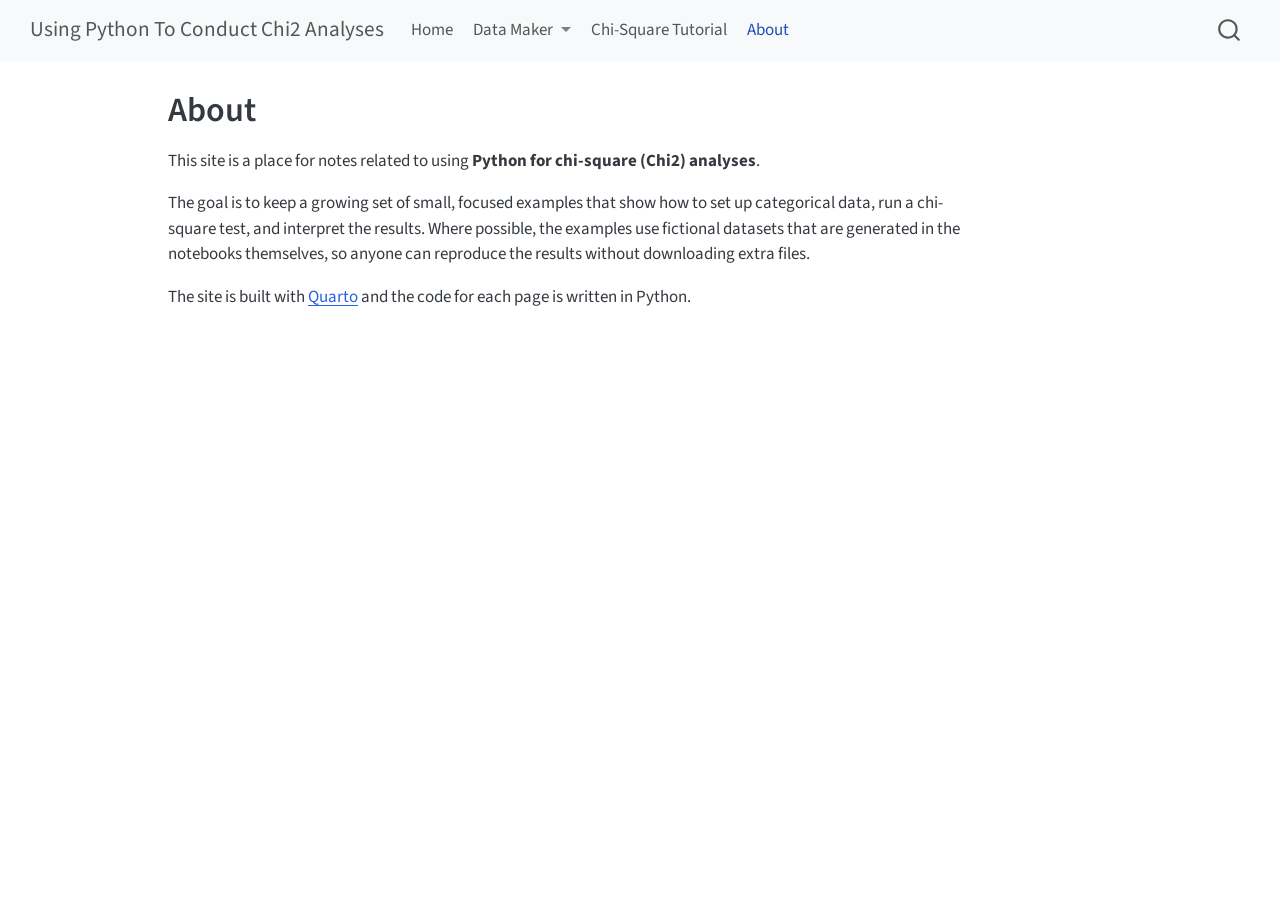
==== about.html @ 6bb022f2 "Built site for gh-pages" ====
<!DOCTYPE html>
<html xmlns="http://www.w3.org/1999/xhtml" lang="en" xml:lang="en"><head>

<meta charset="utf-8">
<meta name="generator" content="quarto-1.6.39">

<meta name="viewport" content="width=device-width, initial-scale=1.0, user-scalable=yes">


<title>About – Using Python To Conduct Chi2 Analyses</title>
<style>
code{white-space: pre-wrap;}
span.smallcaps{font-variant: small-caps;}
div.columns{display: flex; gap: min(4vw, 1.5em);}
div.column{flex: auto; overflow-x: auto;}
div.hanging-indent{margin-left: 1.5em; text-indent: -1.5em;}
ul.task-list{list-style: none;}
ul.task-list li input[type="checkbox"] {
  width: 0.8em;
  margin: 0 0.8em 0.2em -1em; /* quarto-specific, see https://github.com/quarto-dev/quarto-cli/issues/4556 */ 
  vertical-align: middle;
}
</style>


<script src="site_libs/quarto-nav/quarto-nav.js"></script>
<script src="site_libs/quarto-nav/headroom.min.js"></script>
<script src="site_libs/clipboard/clipboard.min.js"></script>
<script src="site_libs/quarto-search/autocomplete.umd.js"></script>
<script src="site_libs/quarto-search/fuse.min.js"></script>
<script src="site_libs/quarto-search/quarto-search.js"></script>
<meta name="quarto:offset" content="./">
<script src="site_libs/quarto-html/quarto.js"></script>
<script src="site_libs/quarto-html/popper.min.js"></script>
<script src="site_libs/quarto-html/tippy.umd.min.js"></script>
<script src="site_libs/quarto-html/anchor.min.js"></script>
<link href="site_libs/quarto-html/tippy.css" rel="stylesheet">
<link href="site_libs/quarto-html/quarto-syntax-highlighting-e26003cea8cd680ca0c55a263523d882.css" rel="stylesheet" id="quarto-text-highlighting-styles">
<script src="site_libs/bootstrap/bootstrap.min.js"></script>
<link href="site_libs/bootstrap/bootstrap-icons.css" rel="stylesheet">
<link href="site_libs/bootstrap/bootstrap-6bd9cfa162949bde0a231f530c97869d.min.css" rel="stylesheet" append-hash="true" id="quarto-bootstrap" data-mode="light">
<script id="quarto-search-options" type="application/json">{
  "location": "navbar",
  "copy-button": false,
  "collapse-after": 3,
  "panel-placement": "end",
  "type": "overlay",
  "limit": 50,
  "keyboard-shortcut": [
    "f",
    "/",
    "s"
  ],
  "show-item-context": false,
  "language": {
    "search-no-results-text": "No results",
    "search-matching-documents-text": "matching documents",
    "search-copy-link-title": "Copy link to search",
    "search-hide-matches-text": "Hide additional matches",
    "search-more-match-text": "more match in this document",
    "search-more-matches-text": "more matches in this document",
    "search-clear-button-title": "Clear",
    "search-text-placeholder": "",
    "search-detached-cancel-button-title": "Cancel",
    "search-submit-button-title": "Submit",
    "search-label": "Search"
  }
}</script>


<link rel="stylesheet" href="styles.css">
</head>

<body class="nav-fixed">

<div id="quarto-search-results"></div>
  <header id="quarto-header" class="headroom fixed-top">
    <nav class="navbar navbar-expand-lg " data-bs-theme="dark">
      <div class="navbar-container container-fluid">
      <div class="navbar-brand-container mx-auto">
    <a class="navbar-brand" href="./index.html">
    <span class="navbar-title">Using Python To Conduct Chi2 Analyses</span>
    </a>
  </div>
            <div id="quarto-search" class="" title="Search"></div>
          <button class="navbar-toggler" type="button" data-bs-toggle="collapse" data-bs-target="#navbarCollapse" aria-controls="navbarCollapse" role="menu" aria-expanded="false" aria-label="Toggle navigation" onclick="if (window.quartoToggleHeadroom) { window.quartoToggleHeadroom(); }">
  <span class="navbar-toggler-icon"></span>
</button>
          <div class="collapse navbar-collapse" id="navbarCollapse">
            <ul class="navbar-nav navbar-nav-scroll me-auto">
  <li class="nav-item">
    <a class="nav-link" href="./index.html"> 
<span class="menu-text">Home</span></a>
  </li>  
  <li class="nav-item dropdown ">
    <a class="nav-link dropdown-toggle" href="#" id="nav-menu-data-maker" role="link" data-bs-toggle="dropdown" aria-expanded="false">
 <span class="menu-text">Data Maker</span>
    </a>
    <ul class="dropdown-menu" aria-labelledby="nav-menu-data-maker">    
        <li>
    <a class="dropdown-item" href="./data-maker.html">
 <span class="dropdown-text">Data Maker</span></a>
  </li>  
        <li>
    <a class="dropdown-item" href="./data-preview.html">
 <span class="dropdown-text">Data Preview</span></a>
  </li>  
    </ul>
  </li>
  <li class="nav-item">
    <a class="nav-link" href="./chi2-example-tutorial.html"> 
<span class="menu-text">Chi-Square Tutorial</span></a>
  </li>  
  <li class="nav-item">
    <a class="nav-link active" href="./about.html" aria-current="page"> 
<span class="menu-text">About</span></a>
  </li>  
</ul>
          </div> <!-- /navcollapse -->
            <div class="quarto-navbar-tools">
</div>
      </div> <!-- /container-fluid -->
    </nav>
</header>
<!-- content -->
<div id="quarto-content" class="quarto-container page-columns page-rows-contents page-layout-article page-navbar">
<!-- sidebar -->
<!-- margin-sidebar -->
    <div id="quarto-margin-sidebar" class="sidebar margin-sidebar zindex-bottom">
        
    </div>
<!-- main -->
<main class="content" id="quarto-document-content">

<header id="title-block-header" class="quarto-title-block default">
<div class="quarto-title">
<h1 class="title">About</h1>
</div>



<div class="quarto-title-meta">

    
  
    
  </div>
  


</header>


<p>This site is a place for notes related to using <strong>Python for chi-square (Chi2) analyses</strong>.</p>
<p>The goal is to keep a growing set of small, focused examples that show how to set up categorical data, run a chi-square test, and interpret the results. Where possible, the examples use fictional datasets that are generated in the notebooks themselves, so anyone can reproduce the results without downloading extra files.</p>
<p>The site is built with <a href="https://quarto.org">Quarto</a> and the code for each page is written in Python.</p>



</main> <!-- /main -->
<script id="quarto-html-after-body" type="application/javascript">
window.document.addEventListener("DOMContentLoaded", function (event) {
  const toggleBodyColorMode = (bsSheetEl) => {
    const mode = bsSheetEl.getAttribute("data-mode");
    const bodyEl = window.document.querySelector("body");
    if (mode === "dark") {
      bodyEl.classList.add("quarto-dark");
      bodyEl.classList.remove("quarto-light");
    } else {
      bodyEl.classList.add("quarto-light");
      bodyEl.classList.remove("quarto-dark");
    }
  }
  const toggleBodyColorPrimary = () => {
    const bsSheetEl = window.document.querySelector("link#quarto-bootstrap");
    if (bsSheetEl) {
      toggleBodyColorMode(bsSheetEl);
    }
  }
  toggleBodyColorPrimary();  
  const icon = "";
  const anchorJS = new window.AnchorJS();
  anchorJS.options = {
    placement: 'right',
    icon: icon
  };
  anchorJS.add('.anchored');
  const isCodeAnnotation = (el) => {
    for (const clz of el.classList) {
      if (clz.startsWith('code-annotation-')) {                     
        return true;
      }
    }
    return false;
  }
  const onCopySuccess = function(e) {
    // button target
    const button = e.trigger;
    // don't keep focus
    button.blur();
    // flash "checked"
    button.classList.add('code-copy-button-checked');
    var currentTitle = button.getAttribute("title");
    button.setAttribute("title", "Copied!");
    let tooltip;
    if (window.bootstrap) {
      button.setAttribute("data-bs-toggle", "tooltip");
      button.setAttribute("data-bs-placement", "left");
      button.setAttribute("data-bs-title", "Copied!");
      tooltip = new bootstrap.Tooltip(button, 
        { trigger: "manual", 
          customClass: "code-copy-button-tooltip",
          offset: [0, -8]});
      tooltip.show();    
    }
    setTimeout(function() {
      if (tooltip) {
        tooltip.hide();
        button.removeAttribute("data-bs-title");
        button.removeAttribute("data-bs-toggle");
        button.removeAttribute("data-bs-placement");
      }
      button.setAttribute("title", currentTitle);
      button.classList.remove('code-copy-button-checked');
    }, 1000);
    // clear code selection
    e.clearSelection();
  }
  const getTextToCopy = function(trigger) {
      const codeEl = trigger.previousElementSibling.cloneNode(true);
      for (const childEl of codeEl.children) {
        if (isCodeAnnotation(childEl)) {
          childEl.remove();
        }
      }
      return codeEl.innerText;
  }
  const clipboard = new window.ClipboardJS('.code-copy-button:not([data-in-quarto-modal])', {
    text: getTextToCopy
  });
  clipboard.on('success', onCopySuccess);
  if (window.document.getElementById('quarto-embedded-source-code-modal')) {
    const clipboardModal = new window.ClipboardJS('.code-copy-button[data-in-quarto-modal]', {
      text: getTextToCopy,
      container: window.document.getElementById('quarto-embedded-source-code-modal')
    });
    clipboardModal.on('success', onCopySuccess);
  }
    var localhostRegex = new RegExp(/^(?:http|https):\/\/localhost\:?[0-9]*\//);
    var mailtoRegex = new RegExp(/^mailto:/);
      var filterRegex = new RegExp('/' + window.location.host + '/');
    var isInternal = (href) => {
        return filterRegex.test(href) || localhostRegex.test(href) || mailtoRegex.test(href);
    }
    // Inspect non-navigation links and adorn them if external
 	var links = window.document.querySelectorAll('a[href]:not(.nav-link):not(.navbar-brand):not(.toc-action):not(.sidebar-link):not(.sidebar-item-toggle):not(.pagination-link):not(.no-external):not([aria-hidden]):not(.dropdown-item):not(.quarto-navigation-tool):not(.about-link)');
    for (var i=0; i<links.length; i++) {
      const link = links[i];
      if (!isInternal(link.href)) {
        // undo the damage that might have been done by quarto-nav.js in the case of
        // links that we want to consider external
        if (link.dataset.originalHref !== undefined) {
          link.href = link.dataset.originalHref;
        }
      }
    }
  function tippyHover(el, contentFn, onTriggerFn, onUntriggerFn) {
    const config = {
      allowHTML: true,
      maxWidth: 500,
      delay: 100,
      arrow: false,
      appendTo: function(el) {
          return el.parentElement;
      },
      interactive: true,
      interactiveBorder: 10,
      theme: 'quarto',
      placement: 'bottom-start',
    };
    if (contentFn) {
      config.content = contentFn;
    }
    if (onTriggerFn) {
      config.onTrigger = onTriggerFn;
    }
    if (onUntriggerFn) {
      config.onUntrigger = onUntriggerFn;
    }
    window.tippy(el, config); 
  }
  const noterefs = window.document.querySelectorAll('a[role="doc-noteref"]');
  for (var i=0; i<noterefs.length; i++) {
    const ref = noterefs[i];
    tippyHover(ref, function() {
      // use id or data attribute instead here
      let href = ref.getAttribute('data-footnote-href') || ref.getAttribute('href');
      try { href = new URL(href).hash; } catch {}
      const id = href.replace(/^#\/?/, "");
      const note = window.document.getElementById(id);
      if (note) {
        return note.innerHTML;
      } else {
        return "";
      }
    });
  }
  const xrefs = window.document.querySelectorAll('a.quarto-xref');
  const processXRef = (id, note) => {
    // Strip column container classes
    const stripColumnClz = (el) => {
      el.classList.remove("page-full", "page-columns");
      if (el.children) {
        for (const child of el.children) {
          stripColumnClz(child);
        }
      }
    }
    stripColumnClz(note)
    if (id === null || id.startsWith('sec-')) {
      // Special case sections, only their first couple elements
      const container = document.createElement("div");
      if (note.children && note.children.length > 2) {
        container.appendChild(note.children[0].cloneNode(true));
        for (let i = 1; i < note.children.length; i++) {
          const child = note.children[i];
          if (child.tagName === "P" && child.innerText === "") {
            continue;
          } else {
            container.appendChild(child.cloneNode(true));
            break;
          }
        }
        if (window.Quarto?.typesetMath) {
          window.Quarto.typesetMath(container);
        }
        return container.innerHTML
      } else {
        if (window.Quarto?.typesetMath) {
          window.Quarto.typesetMath(note);
        }
        return note.innerHTML;
      }
    } else {
      // Remove any anchor links if they are present
      const anchorLink = note.querySelector('a.anchorjs-link');
      if (anchorLink) {
        anchorLink.remove();
      }
      if (window.Quarto?.typesetMath) {
        window.Quarto.typesetMath(note);
      }
      if (note.classList.contains("callout")) {
        return note.outerHTML;
      } else {
        return note.innerHTML;
      }
    }
  }
  for (var i=0; i<xrefs.length; i++) {
    const xref = xrefs[i];
    tippyHover(xref, undefined, function(instance) {
      instance.disable();
      let url = xref.getAttribute('href');
      let hash = undefined; 
      if (url.startsWith('#')) {
        hash = url;
      } else {
        try { hash = new URL(url).hash; } catch {}
      }
      if (hash) {
        const id = hash.replace(/^#\/?/, "");
        const note = window.document.getElementById(id);
        if (note !== null) {
          try {
            const html = processXRef(id, note.cloneNode(true));
            instance.setContent(html);
          } finally {
            instance.enable();
            instance.show();
          }
        } else {
          // See if we can fetch this
          fetch(url.split('#')[0])
          .then(res => res.text())
          .then(html => {
            const parser = new DOMParser();
            const htmlDoc = parser.parseFromString(html, "text/html");
            const note = htmlDoc.getElementById(id);
            if (note !== null) {
              const html = processXRef(id, note);
              instance.setContent(html);
            } 
          }).finally(() => {
            instance.enable();
            instance.show();
          });
        }
      } else {
        // See if we can fetch a full url (with no hash to target)
        // This is a special case and we should probably do some content thinning / targeting
        fetch(url)
        .then(res => res.text())
        .then(html => {
          const parser = new DOMParser();
          const htmlDoc = parser.parseFromString(html, "text/html");
          const note = htmlDoc.querySelector('main.content');
          if (note !== null) {
            // This should only happen for chapter cross references
            // (since there is no id in the URL)
            // remove the first header
            if (note.children.length > 0 && note.children[0].tagName === "HEADER") {
              note.children[0].remove();
            }
            const html = processXRef(null, note);
            instance.setContent(html);
          } 
        }).finally(() => {
          instance.enable();
          instance.show();
        });
      }
    }, function(instance) {
    });
  }
      let selectedAnnoteEl;
      const selectorForAnnotation = ( cell, annotation) => {
        let cellAttr = 'data-code-cell="' + cell + '"';
        let lineAttr = 'data-code-annotation="' +  annotation + '"';
        const selector = 'span[' + cellAttr + '][' + lineAttr + ']';
        return selector;
      }
      const selectCodeLines = (annoteEl) => {
        const doc = window.document;
        const targetCell = annoteEl.getAttribute("data-target-cell");
        const targetAnnotation = annoteEl.getAttribute("data-target-annotation");
        const annoteSpan = window.document.querySelector(selectorForAnnotation(targetCell, targetAnnotation));
        const lines = annoteSpan.getAttribute("data-code-lines").split(",");
        const lineIds = lines.map((line) => {
          return targetCell + "-" + line;
        })
        let top = null;
        let height = null;
        let parent = null;
        if (lineIds.length > 0) {
            //compute the position of the single el (top and bottom and make a div)
            const el = window.document.getElementById(lineIds[0]);
            top = el.offsetTop;
            height = el.offsetHeight;
            parent = el.parentElement.parentElement;
          if (lineIds.length > 1) {
            const lastEl = window.document.getElementById(lineIds[lineIds.length - 1]);
            const bottom = lastEl.offsetTop + lastEl.offsetHeight;
            height = bottom - top;
          }
          if (top !== null && height !== null && parent !== null) {
            // cook up a div (if necessary) and position it 
            let div = window.document.getElementById("code-annotation-line-highlight");
            if (div === null) {
              div = window.document.createElement("div");
              div.setAttribute("id", "code-annotation-line-highlight");
              div.style.position = 'absolute';
              parent.appendChild(div);
            }
            div.style.top = top - 2 + "px";
            div.style.height = height + 4 + "px";
            div.style.left = 0;
            let gutterDiv = window.document.getElementById("code-annotation-line-highlight-gutter");
            if (gutterDiv === null) {
              gutterDiv = window.document.createElement("div");
              gutterDiv.setAttribute("id", "code-annotation-line-highlight-gutter");
              gutterDiv.style.position = 'absolute';
              const codeCell = window.document.getElementById(targetCell);
              const gutter = codeCell.querySelector('.code-annotation-gutter');
              gutter.appendChild(gutterDiv);
            }
            gutterDiv.style.top = top - 2 + "px";
            gutterDiv.style.height = height + 4 + "px";
          }
          selectedAnnoteEl = annoteEl;
        }
      };
      const unselectCodeLines = () => {
        const elementsIds = ["code-annotation-line-highlight", "code-annotation-line-highlight-gutter"];
        elementsIds.forEach((elId) => {
          const div = window.document.getElementById(elId);
          if (div) {
            div.remove();
          }
        });
        selectedAnnoteEl = undefined;
      };
        // Handle positioning of the toggle
    window.addEventListener(
      "resize",
      throttle(() => {
        elRect = undefined;
        if (selectedAnnoteEl) {
          selectCodeLines(selectedAnnoteEl);
        }
      }, 10)
    );
    function throttle(fn, ms) {
    let throttle = false;
    let timer;
      return (...args) => {
        if(!throttle) { // first call gets through
            fn.apply(this, args);
            throttle = true;
        } else { // all the others get throttled
            if(timer) clearTimeout(timer); // cancel #2
            timer = setTimeout(() => {
              fn.apply(this, args);
              timer = throttle = false;
            }, ms);
        }
      };
    }
      // Attach click handler to the DT
      const annoteDls = window.document.querySelectorAll('dt[data-target-cell]');
      for (const annoteDlNode of annoteDls) {
        annoteDlNode.addEventListener('click', (event) => {
          const clickedEl = event.target;
          if (clickedEl !== selectedAnnoteEl) {
            unselectCodeLines();
            const activeEl = window.document.querySelector('dt[data-target-cell].code-annotation-active');
            if (activeEl) {
              activeEl.classList.remove('code-annotation-active');
            }
            selectCodeLines(clickedEl);
            clickedEl.classList.add('code-annotation-active');
          } else {
            // Unselect the line
            unselectCodeLines();
            clickedEl.classList.remove('code-annotation-active');
          }
        });
      }
  const findCites = (el) => {
    const parentEl = el.parentElement;
    if (parentEl) {
      const cites = parentEl.dataset.cites;
      if (cites) {
        return {
          el,
          cites: cites.split(' ')
        };
      } else {
        return findCites(el.parentElement)
      }
    } else {
      return undefined;
    }
  };
  var bibliorefs = window.document.querySelectorAll('a[role="doc-biblioref"]');
  for (var i=0; i<bibliorefs.length; i++) {
    const ref = bibliorefs[i];
    const citeInfo = findCites(ref);
    if (citeInfo) {
      tippyHover(citeInfo.el, function() {
        var popup = window.document.createElement('div');
        citeInfo.cites.forEach(function(cite) {
          var citeDiv = window.document.createElement('div');
          citeDiv.classList.add('hanging-indent');
          citeDiv.classList.add('csl-entry');
          var biblioDiv = window.document.getElementById('ref-' + cite);
          if (biblioDiv) {
            citeDiv.innerHTML = biblioDiv.innerHTML;
          }
          popup.appendChild(citeDiv);
        });
        return popup.innerHTML;
      });
    }
  }
});
</script>
</div> <!-- /content -->




</body></html>
---- site_libs/quarto-html/tippy.css ----
.tippy-box[data-animation=fade][data-state=hidden]{opacity:0}[data-tippy-root]{max-width:calc(100vw - 10px)}.tippy-box{position:relative;background-color:#333;color:#fff;border-radius:4px;font-size:14px;line-height:1.4;white-space:normal;outline:0;transition-property:transform,visibility,opacity}.tippy-box[data-placement^=top]>.tippy-arrow{bottom:0}.tippy-box[data-placement^=top]>.tippy-arrow:before{bottom:-7px;left:0;border-width:8px 8px 0;border-top-color:initial;transform-origin:center top}.tippy-box[data-placement^=bottom]>.tippy-arrow{top:0}.tippy-box[data-placement^=bottom]>.tippy-arrow:before{top:-7px;left:0;border-width:0 8px 8px;border-bottom-color:initial;transform-origin:center bottom}.tippy-box[data-placement^=left]>.tippy-arrow{right:0}.tippy-box[data-placement^=left]>.tippy-arrow:before{border-width:8px 0 8px 8px;border-left-color:initial;right:-7px;transform-origin:center left}.tippy-box[data-placement^=right]>.tippy-arrow{left:0}.tippy-box[data-placement^=right]>.tippy-arrow:before{left:-7px;border-width:8px 8px 8px 0;border-right-color:initial;transform-origin:center right}.tippy-box[data-inertia][data-state=visible]{transition-timing-function:cubic-bezier(.54,1.5,.38,1.11)}.tippy-arrow{width:16px;height:16px;color:#333}.tippy-arrow:before{content:"";position:absolute;border-color:transparent;border-style:solid}.tippy-content{position:relative;padding:5px 9px;z-index:1}
---- site_libs/quarto-html/quarto-syntax-highlighting-e26003cea8cd680ca0c55a263523d882.css ----
/* quarto syntax highlight colors */
:root {
  --quarto-hl-ot-color: #003B4F;
  --quarto-hl-at-color: #657422;
  --quarto-hl-ss-color: #20794D;
  --quarto-hl-an-color: #5E5E5E;
  --quarto-hl-fu-color: #4758AB;
  --quarto-hl-st-color: #20794D;
  --quarto-hl-cf-color: #003B4F;
  --quarto-hl-op-color: #5E5E5E;
  --quarto-hl-er-color: #AD0000;
  --quarto-hl-bn-color: #AD0000;
  --quarto-hl-al-color: #AD0000;
  --quarto-hl-va-color: #111111;
  --quarto-hl-bu-color: inherit;
  --quarto-hl-ex-color: inherit;
  --quarto-hl-pp-color: #AD0000;
  --quarto-hl-in-color: #5E5E5E;
  --quarto-hl-vs-color: #20794D;
  --quarto-hl-wa-color: #5E5E5E;
  --quarto-hl-do-color: #5E5E5E;
  --quarto-hl-im-color: #00769E;
  --quarto-hl-ch-color: #20794D;
  --quarto-hl-dt-color: #AD0000;
  --quarto-hl-fl-color: #AD0000;
  --quarto-hl-co-color: #5E5E5E;
  --quarto-hl-cv-color: #5E5E5E;
  --quarto-hl-cn-color: #8f5902;
  --quarto-hl-sc-color: #5E5E5E;
  --quarto-hl-dv-color: #AD0000;
  --quarto-hl-kw-color: #003B4F;
}

/* other quarto variables */
:root {
  --quarto-font-monospace: SFMono-Regular, Menlo, Monaco, Consolas, "Liberation Mono", "Courier New", monospace;
}

pre > code.sourceCode > span {
  color: #003B4F;
}

code span {
  color: #003B4F;
}

code.sourceCode > span {
  color: #003B4F;
}

div.sourceCode,
div.sourceCode pre.sourceCode {
  color: #003B4F;
}

code span.ot {
  color: #003B4F;
  font-style: inherit;
}

code span.at {
  color: #657422;
  font-style: inherit;
}

code span.ss {
  color: #20794D;
  font-style: inherit;
}

code span.an {
  color: #5E5E5E;
  font-style: inherit;
}

code span.fu {
  color: #4758AB;
  font-style: inherit;
}

code span.st {
  color: #20794D;
  font-style: inherit;
}

code span.cf {
  color: #003B4F;
  font-weight: bold;
  font-style: inherit;
}

code span.op {
  color: #5E5E5E;
  font-style: inherit;
}

code span.er {
  color: #AD0000;
  font-style: inherit;
}

code span.bn {
  color: #AD0000;
  font-style: inherit;
}

code span.al {
  color: #AD0000;
  font-style: inherit;
}

code span.va {
  color: #111111;
  font-style: inherit;
}

code span.bu {
  font-style: inherit;
}

code span.ex {
  font-style: inherit;
}

code span.pp {
  color: #AD0000;
  font-style: inherit;
}

code span.in {
  color: #5E5E5E;
  font-style: inherit;
}

code span.vs {
  color: #20794D;
  font-style: inherit;
}

code span.wa {
  color: #5E5E5E;
  font-style: italic;
}

code span.do {
  color: #5E5E5E;
  font-style: italic;
}

code span.im {
  color: #00769E;
  font-style: inherit;
}

code span.ch {
  color: #20794D;
  font-style: inherit;
}

code span.dt {
  color: #AD0000;
  font-style: inherit;
}

code span.fl {
  color: #AD0000;
  font-style: inherit;
}

code span.co {
  color: #5E5E5E;
  font-style: inherit;
}

code span.cv {
  color: #5E5E5E;
  font-style: italic;
}

code span.cn {
  color: #8f5902;
  font-style: inherit;
}

code span.sc {
  color: #5E5E5E;
  font-style: inherit;
}

code span.dv {
  color: #AD0000;
  font-style: inherit;
}

code span.kw {
  color: #003B4F;
  font-weight: bold;
  font-style: inherit;
}

.prevent-inlining {
  content: "</";
}

/*# sourceMappingURL=e90e9ab646ea9b1aaa61e089606e0f97.css.map */
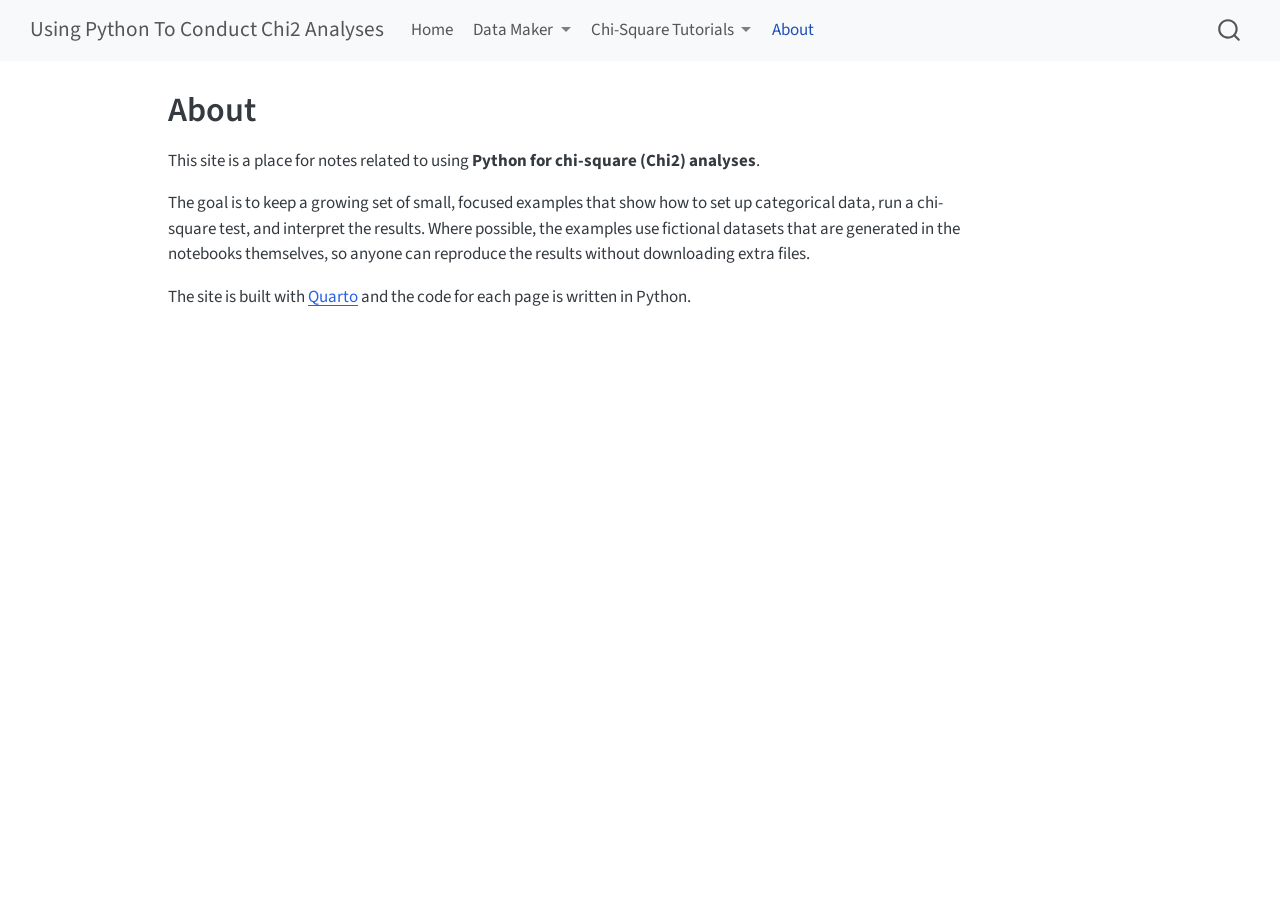
==== commit c821b929: "Built site for gh-pages" ====
--- a/about.html
+++ b/about.html
@@ -107,10 +107,29 @@
   </li>  
     </ul>
   </li>
-  <li class="nav-item">
-    <a class="nav-link" href="./chi2-example-tutorial.html"> 
-<span class="menu-text">Chi-Square Tutorial</span></a>
-  </li>  
+  <li class="nav-item dropdown ">
+    <a class="nav-link dropdown-toggle" href="#" id="nav-menu-chi-square-tutorials" role="link" data-bs-toggle="dropdown" aria-expanded="false">
+ <span class="menu-text">Chi-Square Tutorials</span>
+    </a>
+    <ul class="dropdown-menu" aria-labelledby="nav-menu-chi-square-tutorials">    
+        <li>
+    <a class="dropdown-item" href="./chi2-example-tutorial-airport.html">
+ <span class="dropdown-text">Airport Routes</span></a>
+  </li>  
+        <li>
+    <a class="dropdown-item" href="./chi2-example-tutorial-airport-python.html">
+ <span class="dropdown-text">Airport Routes in Python</span></a>
+  </li>  
+        <li>
+    <a class="dropdown-item" href="./chi2-example-tutorial-airport-pragmatic.html">
+ <span class="dropdown-text">Airport Routes, Pragmatic</span></a>
+  </li>  
+        <li>
+    <a class="dropdown-item" href="./chi2-example-tutorial-math.html">
+ <span class="dropdown-text">Math Programs</span></a>
+  </li>  
+    </ul>
+  </li>
   <li class="nav-item">
     <a class="nav-link active" href="./about.html" aria-current="page"> 
 <span class="menu-text">About</span></a>
@@ -248,7 +267,7 @@
   }
     var localhostRegex = new RegExp(/^(?:http|https):\/\/localhost\:?[0-9]*\//);
     var mailtoRegex = new RegExp(/^mailto:/);
-      var filterRegex = new RegExp('/' + window.location.host + '/');
+      var filterRegex = new RegExp("https:\/\/adamrossnelson\.github\.io\/airport-chi2\/");
     var isInternal = (href) => {
         return filterRegex.test(href) || localhostRegex.test(href) || mailtoRegex.test(href);
     }
--- a/styles.css
+++ b/styles.css
@@ -0,0 +1,12 @@
+/* css styles */
+
+.ring-green, .ring-red, .ring-blue, .ring-gold {
+  border-radius: 999px;
+  padding: 0 0.45em;
+  border: 3px solid;
+}
+.ring-green { border-color: #4caf50; }
+.ring-red   { border-color: #c62828; }
+.ring-blue  { border-color: #1e4e8c; }
+.ring-gold  { border-color: #f4b400; }
+
